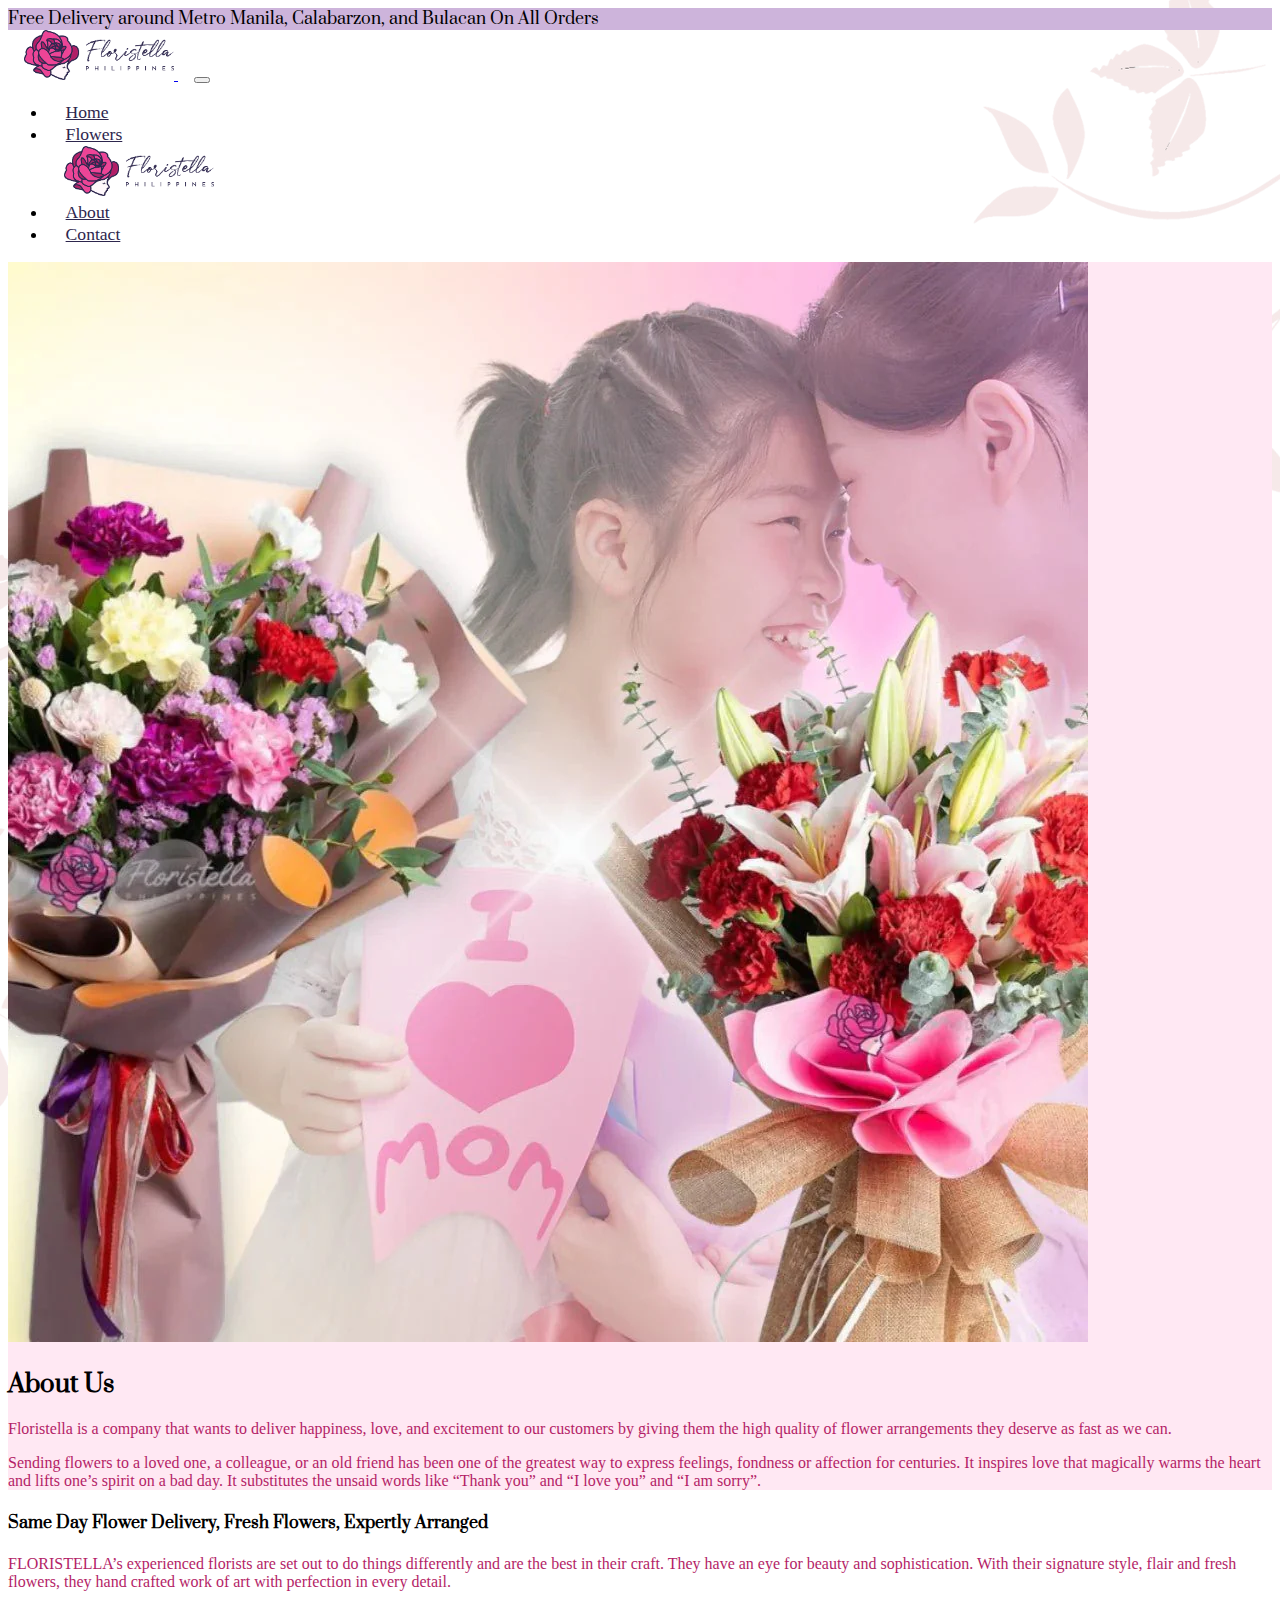
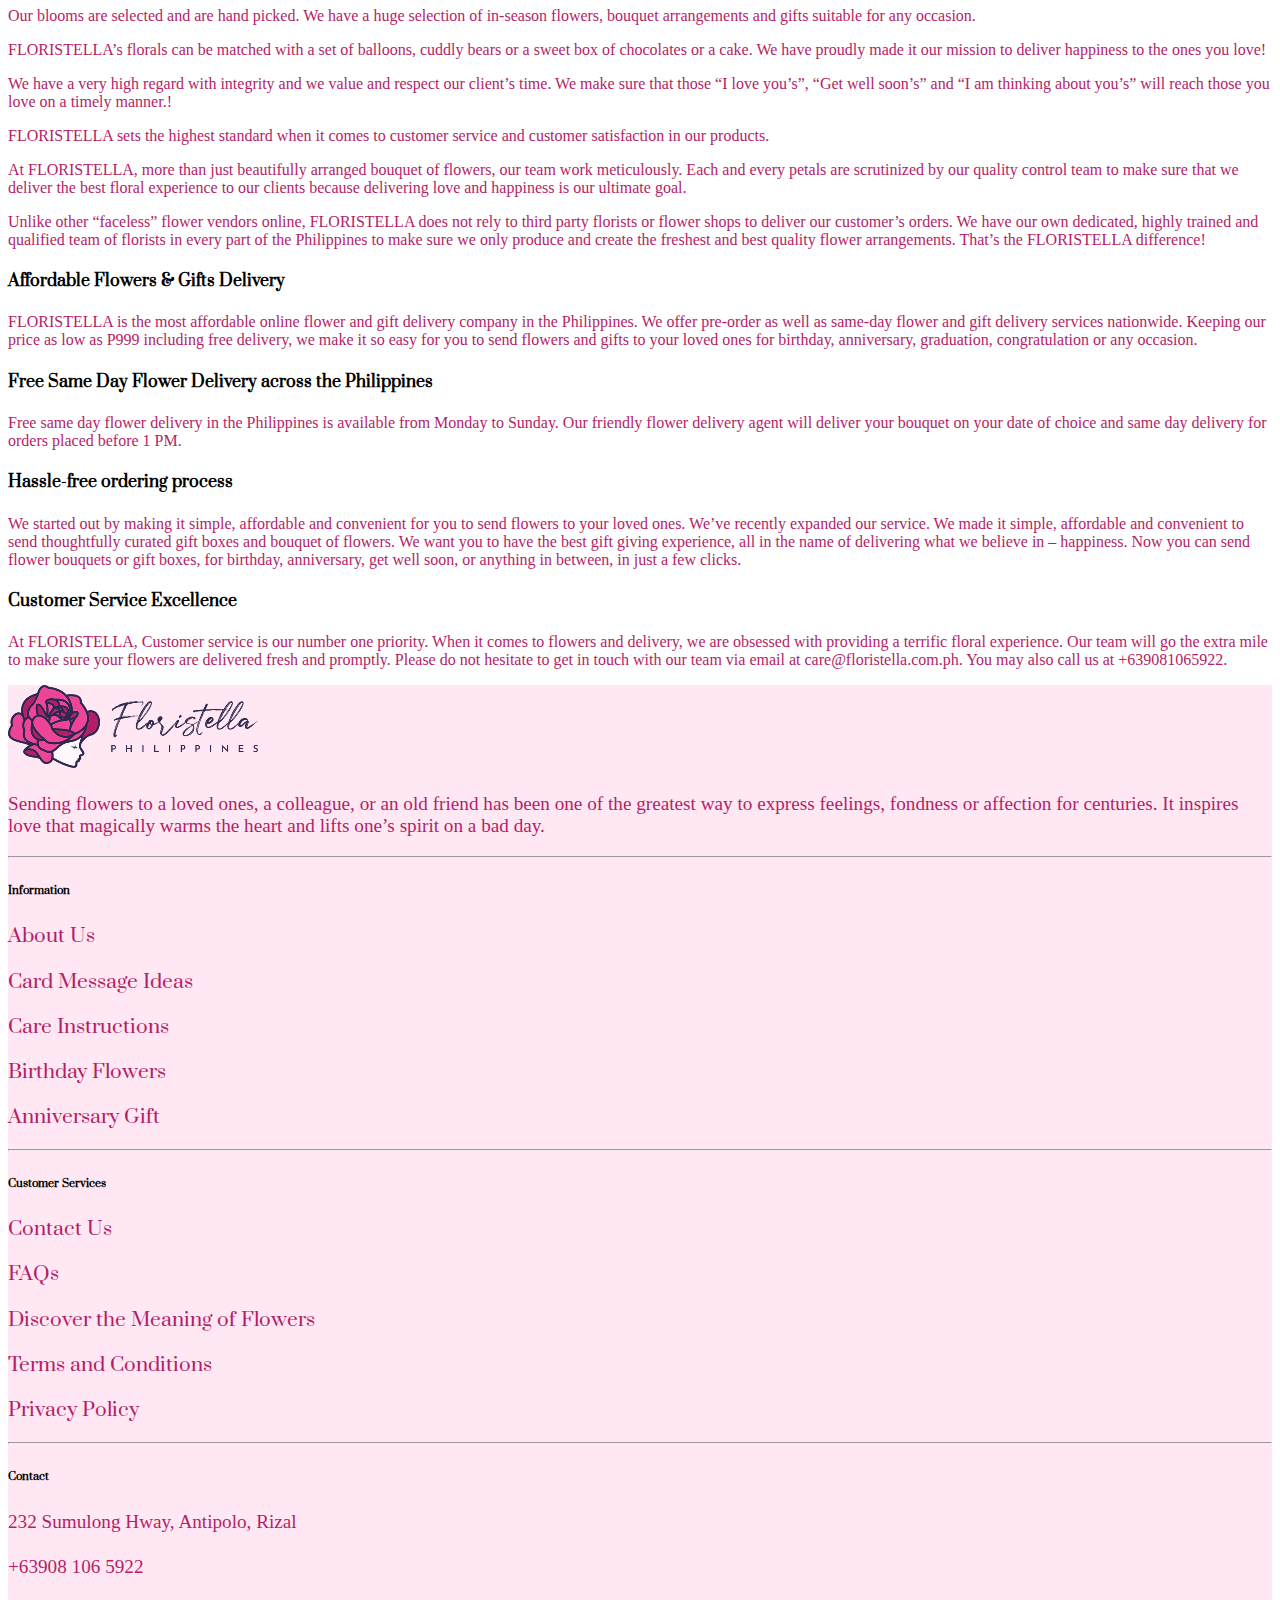
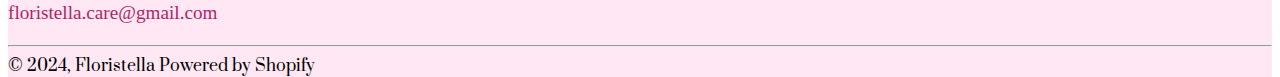
==== pages/about/index.html @ 7ae79d1a "added contents" ====
<!doctype html>
<html lang="en">
  <head>
    <!-- Required meta tags -->
    <meta charset="utf-8">
    <meta name="viewport" content="width=device-width, initial-scale=1">

    <!-- Bootstrap CSS -->
    <link href="https://cdn.jsdelivr.net/npm/bootstrap@5.0.2/dist/css/bootstrap.min.css" rel="stylesheet" integrity="sha384-EVSTQN3/azprG1Anm3QDgpJLIm9Nao0Yz1ztcQTwFspd3yD65VohhpuuCOmLASjC" crossorigin="anonymous">

    <link rel="stylesheet" href="./assets/css/style.css">
    <title>Hello, world!</title>
  </head>
  <body class="bg">
</div>

<!-- Header -->
<header class="top-header">
  <div class="d-flex
  p-3 mb-2
  bg-body-secondary
  text-white
  justify-content-center">
  Free Delivery around Metro Manila, Calabarzon, and Bulacan On All Orders
  </div>
</header>

<!--Navigation Bar -->
<nav class="navbar
  navbar-expand-md">
    <div class="container-fluid">
      <a class="navbar-brand d-md-none" href="#">
        <img src="./assets/img/floristellaLogo.png" alt="">
      </a>
      <button class="navbar-toggler navbar-light bg-light" type="button" data-bs-toggle="collapse" data-bs-target="#navbarNav" aria-controls="navbarNav" aria-expanded="false" aria-label="Toggle navigation">
        <span class="navbar-toggler-icon"></span>
      </button>
      <div class="collapse navbar-collapse" id="navbarNav">
        <ul class="navbar-nav mx-auto">
          <li class="nav-item">
            <a class="nav-link" aria-current="page" href="/index.html">Home</a>
          </li>
          <li class="nav-item">
            <a class="nav-link" href="/pages/flowers/index.html">Flowers</a>
          </li>
          <a class="navbar-brand d-none d-md-block" href="#">
            <img src="./assets/img/floristellaLogo.png" alt="">
          </a>
          <li class="nav-item">
            <a class="nav-link" href="/pages/about/index.html">About</a>
          </li>
          <li class="nav-item">
            <a class="nav-link"href="/pages/contact/index.html">Contact</a>
          </li>
        </ul>
      </div>
    </div>
  </nav>

<!--About-->

<section class="py-3 py-md-5">
  <div class="bg-body-tertiary container rounded-lg">
    <div class="row gy-3 gy-md-4 gy-lg-0 mt-5 align-items-lg-center">
      <div class="col-12 col-lg-6 col-xl-5">
        <img class="img-fluid rounded" src="./assets/img/floristellaAbout.jpg">
      </div>
      <div class="col-12 col-lg-6 col-xl-7">
        <div class="row justify-content-xl-center">
          <div class="col-12 col-xl-11">
            <h2 class="mb-3 mt-5">About Us</h2>
            <p class="lead fs-4 text-secondary mb-3 mt-4">Floristella is a company that wants to deliver happiness, love, and excitement to our customers by giving them the high quality of flower arrangements they deserve as fast as we can.</p>
            <p class=" mb-5">Sending flowers to a loved one, a colleague, or an old friend has been one of the greatest way to express feelings, fondness or affection for centuries. It inspires love that magically warms the heart and lifts one’s spirit on a bad day. It substitutes the unsaid words like “Thank you” and “I love you” and “I am sorry”.</p>
            </div>
            </div>
      </div>
      </div>
      </div>
      <div class="text-start container">
      <h4 class="mt-5 mb-4 text-center">Same Day Flower Delivery, Fresh Flowers, Expertly Arranged</h4>
      <p class="mt-3 mb-3">FLORISTELLA’s experienced florists are set out to do things differently and are the best in their craft. They have an eye for beauty and sophistication. With their signature style, flair and fresh flowers, they hand crafted work of art with perfection in every detail.</p>
      <p class="mt-3 mb-3">Our blooms are selected and are hand picked. We have a huge selection of in-season flowers, bouquet arrangements and gifts suitable for any occasion.</p>
      <p class="mt-3 mb-3">FLORISTELLA’s florals can be matched with a set of balloons, cuddly bears or a sweet box of chocolates or a cake. We have proudly made it our mission to deliver happiness to the ones you love!</p>
      <p class="mt-3 mb-3">We have a very high regard with integrity and we value and respect our client’s time. We make sure that those “I love you’s”, “Get well soon’s” and “I am thinking about you’s” will reach those you love on a timely manner.!</p>
      <p class="mt-3 mb-3">FLORISTELLA sets the highest standard when it comes to customer service and customer satisfaction in our products.</p>
      <p class="mt-3 mb-3">At FLORISTELLA, more than just beautifully arranged bouquet of flowers, our team work meticulously. Each and every petals are scrutinized by our quality control team to make sure that we deliver the best floral experience to our clients because delivering love and happiness is our ultimate goal.</p>
      <p class="mt-3 mb-3">Unlike other “faceless” flower vendors online, FLORISTELLA does not rely to third party florists or flower shops to deliver our customer’s orders. We have our own dedicated, highly trained and qualified team of florists in every part of the Philippines to make sure we only produce and create the freshest and best quality flower arrangements. That’s the FLORISTELLA difference!</p>
      <h4 class="mt-5 mb-4 text-center">Affordable Flowers & Gifts Delivery</h4>
      <p class="mt-3 mb-3">FLORISTELLA is the most affordable online flower and gift delivery company in the Philippines. We offer pre-order as well as same-day flower and gift delivery services nationwide. Keeping our price as low as P999 including free delivery, we make it so easy for you to send flowers and gifts to your loved ones for birthday, anniversary, graduation, congratulation or any occasion.</p>
      <h4 class="mt-5 mb-4 text-center">Free Same Day Flower Delivery across the Philippines</h4>
      <p class="mt-3 mb-3">Free same day flower delivery in the Philippines is available from Monday to Sunday. Our friendly flower delivery agent will deliver your bouquet on your date of choice and same day delivery for orders placed before 1 PM.</p>
      <h4 class="mt-5 mb-4 text-center">Hassle-free ordering process</h4>
      <p class="mt-3 mb-3">We started out by making it simple, affordable and convenient for you to send flowers to your loved ones. We’ve recently expanded our service. We made it simple, affordable and convenient to send thoughtfully curated gift boxes and bouquet of flowers. We want you to have the best gift giving experience, all in the name of delivering what we believe in – happiness. Now you can send flower bouquets or gift boxes, for birthday, anniversary, get well soon, or anything in between, in just a few clicks.</p>
      <h4 class="mt-5 mb-4 text-center">Customer Service Excellence</h4>
      <p class="mt-3 mb-3">At FLORISTELLA, Customer service is our number one priority. When it comes to flowers and delivery, we are obsessed with providing a terrific floral experience. Our team will go the extra mile to make sure your flowers are delivered fresh and promptly. Please do not hesitate to get in touch with our team via email at care@floristella.com.ph. You may also call us at +639081065922.</p>
      </div>
    </div>
      </section>
<!-- Footer -->
<section class="footer-section">
      <div class=" my-5">
        <footer class="bg-body-tertiary text-center text-lg-start">
          <!-- Grid container -->
          <div class="container p-4 pb-0">
            <!-- Section: Links -->
            <section class="">
              <!--Grid row-->
              <div class="row">
                <!-- Grid column -->
                <div class="col-md-3 col-lg-3 col-xl-3 mx-auto mt-3">
                  <img src="assets/img/floristellaLogo.png" class="img-fluid">
                  <p class="mb-2 mt-3">
                    Sending flowers to a loved ones, a colleague, or an old friend has been one of the greatest way to express feelings, fondness or affection for centuries. It inspires love that magically warms the heart and lifts one’s spirit on a bad day.
                  </p>
                </div>
                <!-- Grid column -->

                <hr class="w-100 clearfix d-md-none" />

                <!-- Grid column -->
                <div class="col-md-2 col-lg-2 col-xl-2 mx-auto mt-3">
                  <h6 class="text-uppercase mb-4 font-weight-bold">Information</h6>
                  <p>
                    <a>About Us</a>
                  </p>
                  <p>
                    <a>Card Message Ideas</a>
                  </p>
                  <p>
                    <a>Care Instructions</a>
                  </p>
                  <p>
                    <a>Birthday Flowers</a>
                  </p>
                  <p>
                    <a>Anniversary Gift</a>
                  </p>
                </div>
                <!-- Grid column -->

                <hr class="w-100 clearfix d-md-none" />

                <!-- Grid column -->
                <div class="col-md-3 col-lg-2 col-xl-2 mx-auto mt-3">
                  <h6 class="text-uppercase mb-4 font-weight-bold">
                    Customer Services
                  </h6>
                  <p>
                    <a>Contact Us</a>
                  </p>
                  <p>
                    <a>FAQs</a>
                  </p>
                  <p>
                    <a>Discover the Meaning of Flowers</a>
                  </p>
                  <p>
                    <a>Terms and Conditions</a>
                  </p>
                  <p>
                    <a> Privacy Policy</a>
                  </p>
                </div>

                <!-- Grid column -->
                <hr class="w-100 clearfix d-md-none" />

                <!-- Grid column -->
                <div class="col-md-4 col-lg-3 col-xl-3 mx-auto mt-3">
                  <h6 class="text-uppercase mb-4 font-weight-bold">Contact</h6>
                  <p><i class="mr-3"></i>232 Sumulong Hway, Antipolo, Rizal</p>
                  <p><i class="mr-3"></i>+63908 106 5922</p>
                  <p><i class="mr-3"></i>floristella.care@gmail.com</p>
                  <p><i class="mr-3"></i></p>
                </div>
                <!-- Grid column -->
              </div>
              <!--Grid row-->
            </section>
            <!-- Section: Links -->

            <hr class="my-3">

            <!-- Section: Copyright -->
            <section class="p-3 pt-0">
              <div class="row d-flex align-items-center">
                <!-- Grid column -->
                <div class="col-md-7 col-lg-8 text-center text-md-start">
                  <!-- Copyright -->
                  <div class="p-3">
                    © 2024, Floristella Powered by Shopify
                  </div>
                  <!-- Copyright -->
                </div>
              </div>
            </section>
            <!-- Section: Copyright -->
          </div>
          <!-- Grid container -->
        </footer>
      </div>
    </section>
---- pages/about/assets/css/style.css ----
/* Fonts */
@font-face {
    font-family: Montserrat;
    src: url('../font/montserratBold.otf')format('truetype');
}
@font-face {
    font-family: Prata;
    src: url('../font/prataRegular.ttf')format('truetype');
}
@font-face {
    font-family: MontserratReg;
    src: url('../font/montserratRegular.otf')format('truetype');
}

* {
    font-family: Prata;
}
:root {
    --h1-font: 10rem;
}
p {
  color: #B41E67;
  font-size: 1rem;
  font-family: Montserrat;
}
/* Header */
.bg-body-secondary {
    background-color: #CDB4DB;
}
.bg {
    background-image: url('../img/floristellaBackground.png');
    height: 100vh;
    background-position: center top;
    background-repeat: no-repeat;
}


/* Navigation */

.navbar-brand img {
    width: 80px;
  }
  .navbar-nav {
    align-items: center;
  }
  .navbar .navbar-nav .nav-link {
    color: #2D264D;
    font-family: Montserrat;
    font-size: 1.1em;
    padding: 0.5em 1em;
  }
  @media screen and (min-width: 768px) {
    .navbar-brand img {
      width: 150px;
    }
    .navbar-brand {
      margin-right: 0;
      padding: 0 1em;
    }
  }

.bg-body-tertiary {
  background-color: #FFE8F3;
}
/* Footer */
.footer-section {
  p{
      font-size: 1.2rem;
  }
  
  .bg-body-tertiary {
      background-color: #FFE8F3;
  }
  }
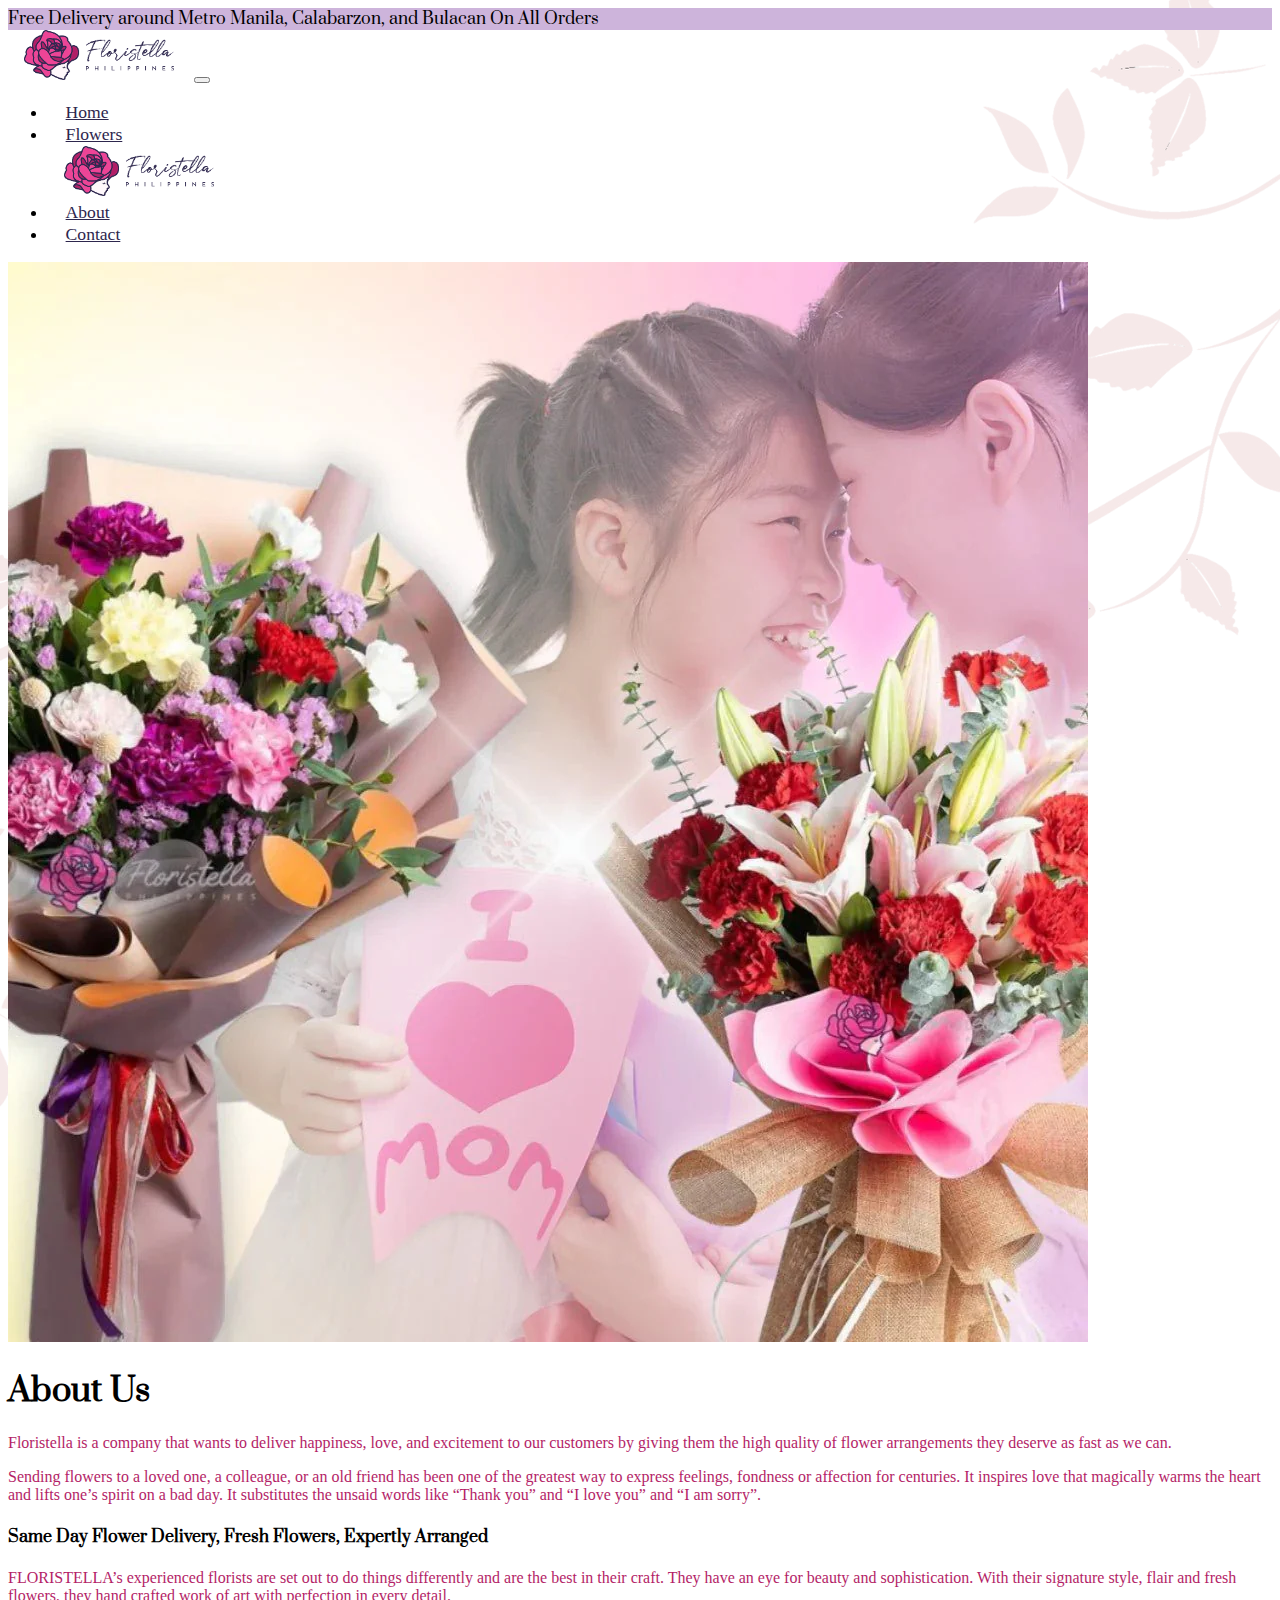
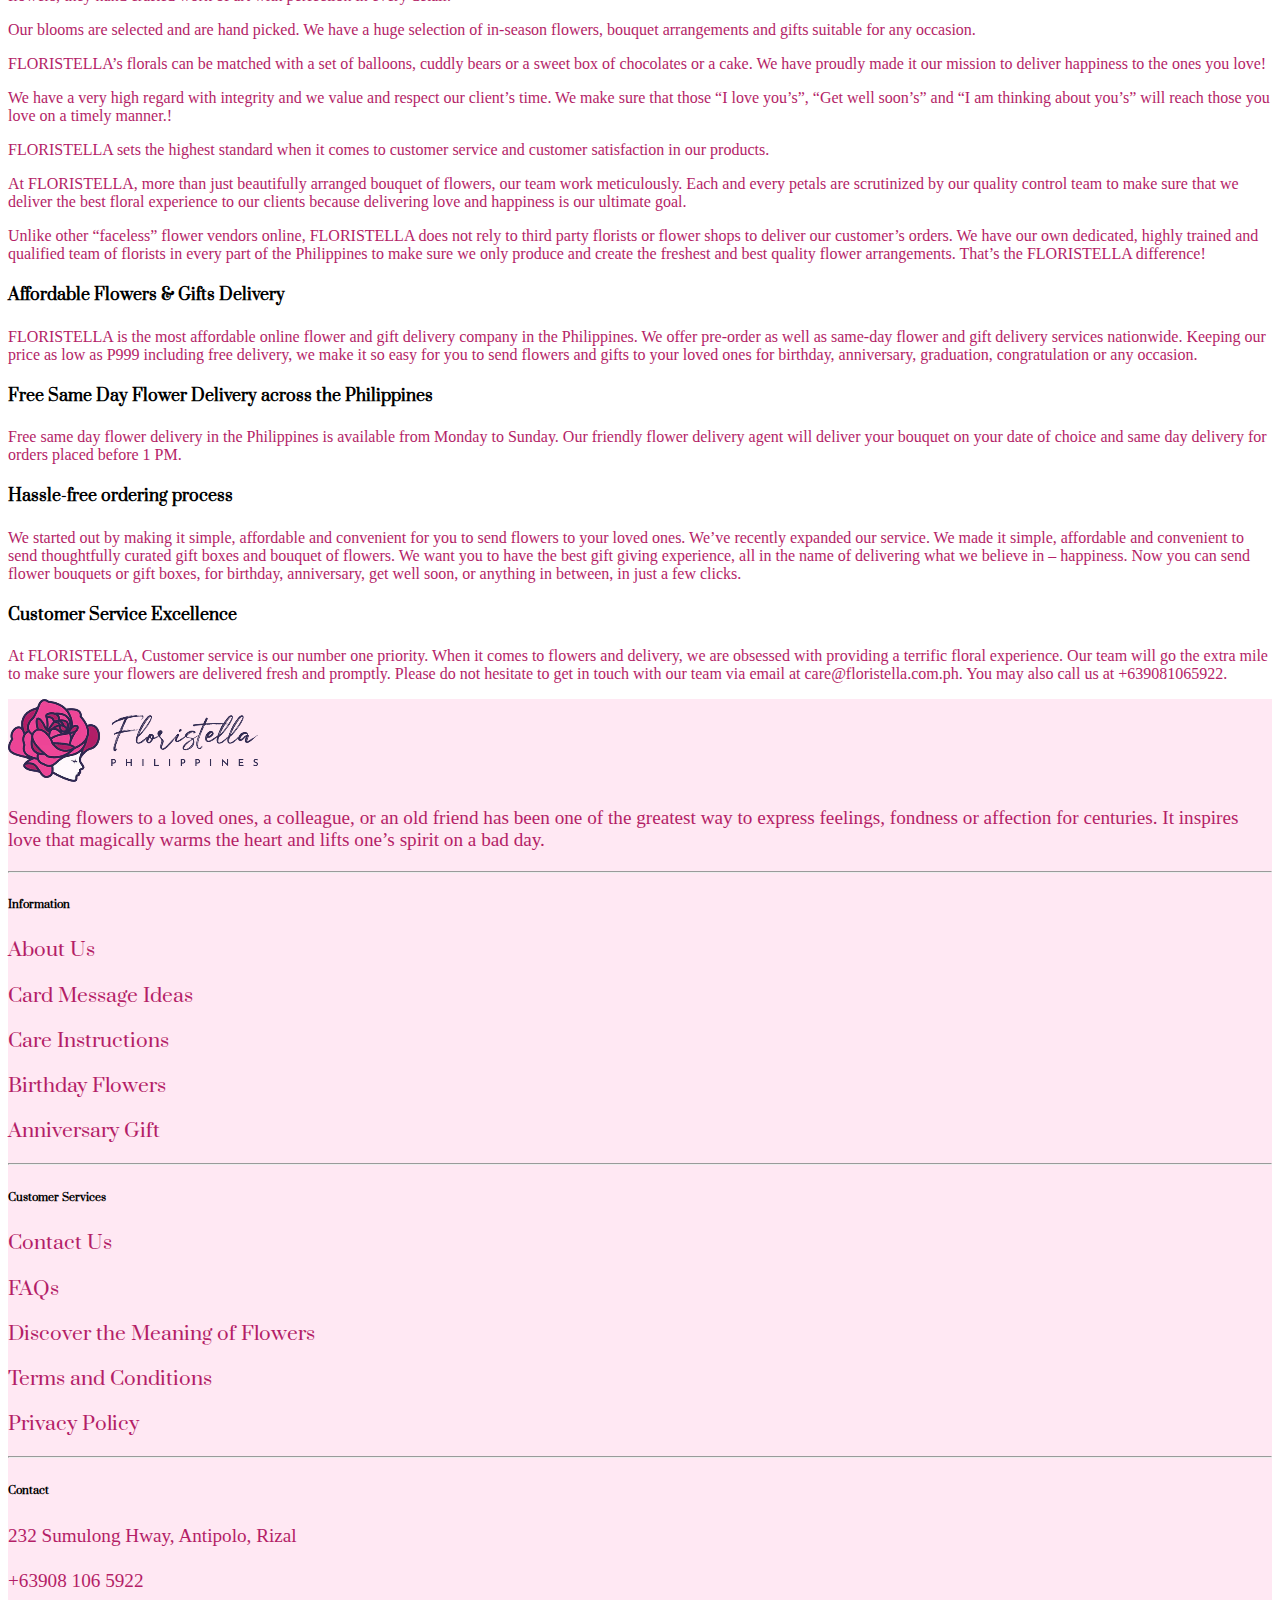
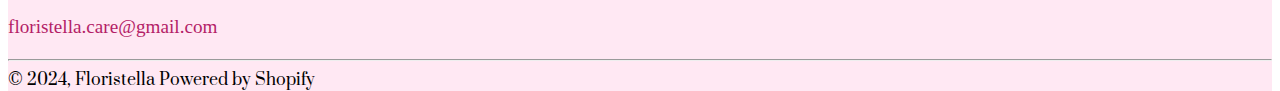
==== commit d74905a5: "Finalization" ====
--- a/pages/about/index.html
+++ b/pages/about/index.html
@@ -9,10 +9,10 @@
     <link href="https://cdn.jsdelivr.net/npm/bootstrap@5.0.2/dist/css/bootstrap.min.css" rel="stylesheet" integrity="sha384-EVSTQN3/azprG1Anm3QDgpJLIm9Nao0Yz1ztcQTwFspd3yD65VohhpuuCOmLASjC" crossorigin="anonymous">
 
     <link rel="stylesheet" href="./assets/css/style.css">
-    <title>Hello, world!</title>
+    <title>Floristella Philippines</title>
   </head>
   <body class="bg">
-</div>
+
 
 <!-- Header -->
 <header class="top-header">
@@ -23,52 +23,54 @@
   justify-content-center">
   Free Delivery around Metro Manila, Calabarzon, and Bulacan On All Orders
   </div>
-</header>
+    </header>
 
 <!--Navigation Bar -->
-<nav class="navbar
-  navbar-expand-md">
-    <div class="container-fluid">
-      <a class="navbar-brand d-md-none" href="#">
-        <img src="./assets/img/floristellaLogo.png" alt="">
-      </a>
-      <button class="navbar-toggler navbar-light bg-light" type="button" data-bs-toggle="collapse" data-bs-target="#navbarNav" aria-controls="navbarNav" aria-expanded="false" aria-label="Toggle navigation">
-        <span class="navbar-toggler-icon"></span>
-      </button>
-      <div class="collapse navbar-collapse" id="navbarNav">
-        <ul class="navbar-nav mx-auto">
-          <li class="nav-item">
-            <a class="nav-link" aria-current="page" href="/index.html">Home</a>
-          </li>
-          <li class="nav-item">
-            <a class="nav-link" href="/pages/flowers/index.html">Flowers</a>
-          </li>
-          <a class="navbar-brand d-none d-md-block" href="#">
-            <img src="./assets/img/floristellaLogo.png" alt="">
-          </a>
-          <li class="nav-item">
-            <a class="nav-link" href="/pages/about/index.html">About</a>
-          </li>
-          <li class="nav-item">
-            <a class="nav-link"href="/pages/contact/index.html">Contact</a>
-          </li>
-        </ul>
-      </div>
+<section class="nav-bar">
+  <nav class="navbar
+navbar-expand-md">
+  <div class="container-fluid">
+    <a class="navbar-brand d-md-none">
+      <img src="./assets/img/floristellaLogo.png" alt="logo">
+    </a>
+    <button class="navbar-toggler navbar-light bg-light" type="button" data-bs-toggle="collapse" data-bs-target="#navbarNav" aria-controls="navbarNav" aria-expanded="false" aria-label="Toggle navigation">
+      <span class="navbar-toggler-icon"></span>
+    </button>
+    <div class="collapse navbar-collapse" id="navbarNav">
+      <ul class="navbar-nav mx-auto">
+        <li class="nav-item">
+          <a class="nav-link" aria-current="page" href="./index.html">Home</a>
+        </li>
+        <li class="nav-item">
+          <a class="nav-link" href="./pages/flowers/index.html">Flowers</a>
+        </li>
+        <a class="navbar-brand d-none d-md-block">
+          <img src="./assets/img/floristellaLogo.png" alt="">
+        </a>
+        <li class="nav-item">
+          <a class="nav-link" href="./pages/about/index.html">About</a>
+        </li>
+        <li class="nav-item">
+          <a class="nav-link"href="./pages/contact/index.html">Contact</a>
+        </li>
+      </ul>
     </div>
+  </div>
   </nav>
+  </section>
 
 <!--About-->
-
-<section class="py-3 py-md-5">
-  <div class="bg-body-tertiary container rounded-lg">
+<section class="about">
+<div class="py-3 py-md-5">
+  <div class="container rounded">
     <div class="row gy-3 gy-md-4 gy-lg-0 mt-5 align-items-lg-center">
       <div class="col-12 col-lg-6 col-xl-5">
-        <img class="img-fluid rounded" src="./assets/img/floristellaAbout.jpg">
+        <img class="img-fluid" src="./assets/img/floristellaAbout.jpg">
       </div>
       <div class="col-12 col-lg-6 col-xl-7">
         <div class="row justify-content-xl-center">
           <div class="col-12 col-xl-11">
-            <h2 class="mb-3 mt-5">About Us</h2>
+            <h1 class="mb-3 mt-5">About Us</h1>
             <p class="lead fs-4 text-secondary mb-3 mt-4">Floristella is a company that wants to deliver happiness, love, and excitement to our customers by giving them the high quality of flower arrangements they deserve as fast as we can.</p>
             <p class=" mb-5">Sending flowers to a loved one, a colleague, or an old friend has been one of the greatest way to express feelings, fondness or affection for centuries. It inspires love that magically warms the heart and lifts one’s spirit on a bad day. It substitutes the unsaid words like “Thank you” and “I love you” and “I am sorry”.</p>
             </div>
@@ -95,9 +97,10 @@
       <p class="mt-3 mb-3">At FLORISTELLA, Customer service is our number one priority. When it comes to flowers and delivery, we are obsessed with providing a terrific floral experience. Our team will go the extra mile to make sure your flowers are delivered fresh and promptly. Please do not hesitate to get in touch with our team via email at care@floristella.com.ph. You may also call us at +639081065922.</p>
       </div>
     </div>
-      </section>
+</section>
+
 <!-- Footer -->
-<section class="footer-section">
+  <section class="footer-section">
       <div class=" my-5">
         <footer class="bg-body-tertiary text-center text-lg-start">
           <!-- Grid container -->
@@ -199,4 +202,4 @@
           <!-- Grid container -->
         </footer>
       </div>
-    </section>+  </section>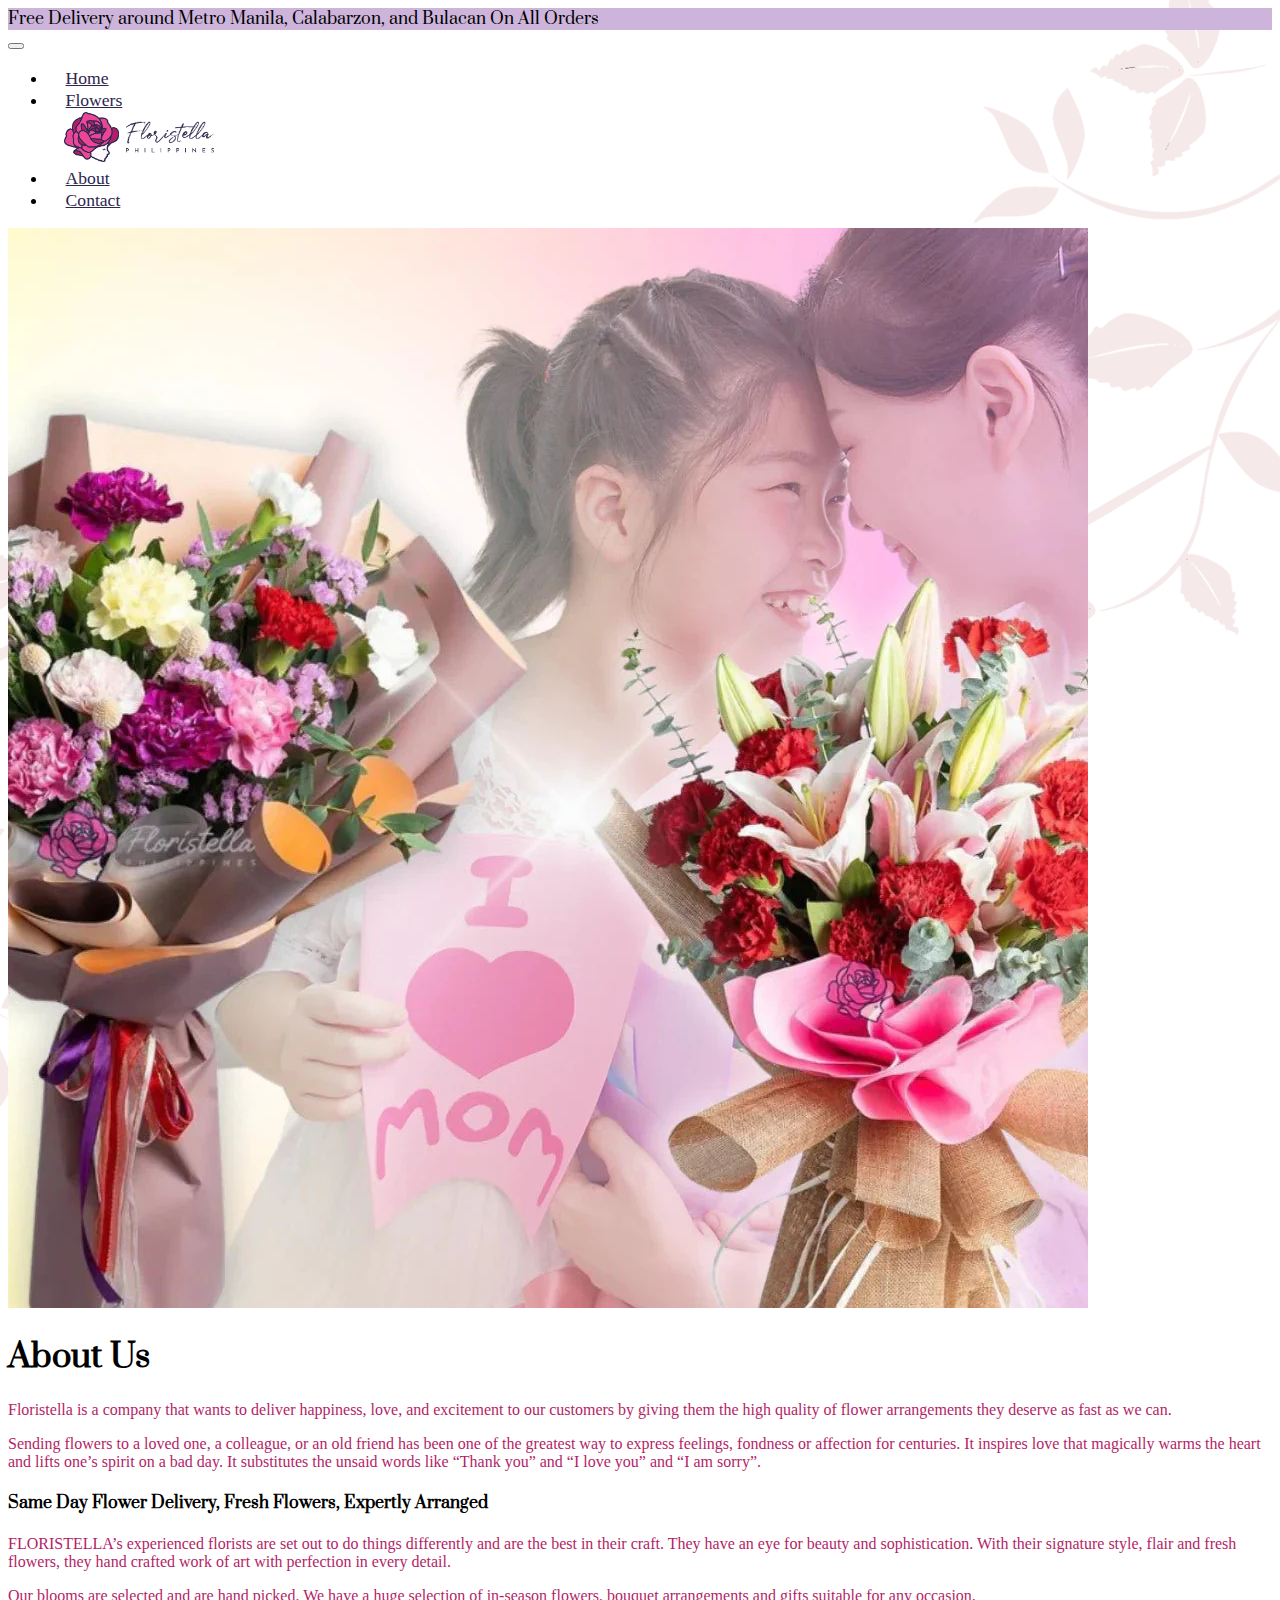
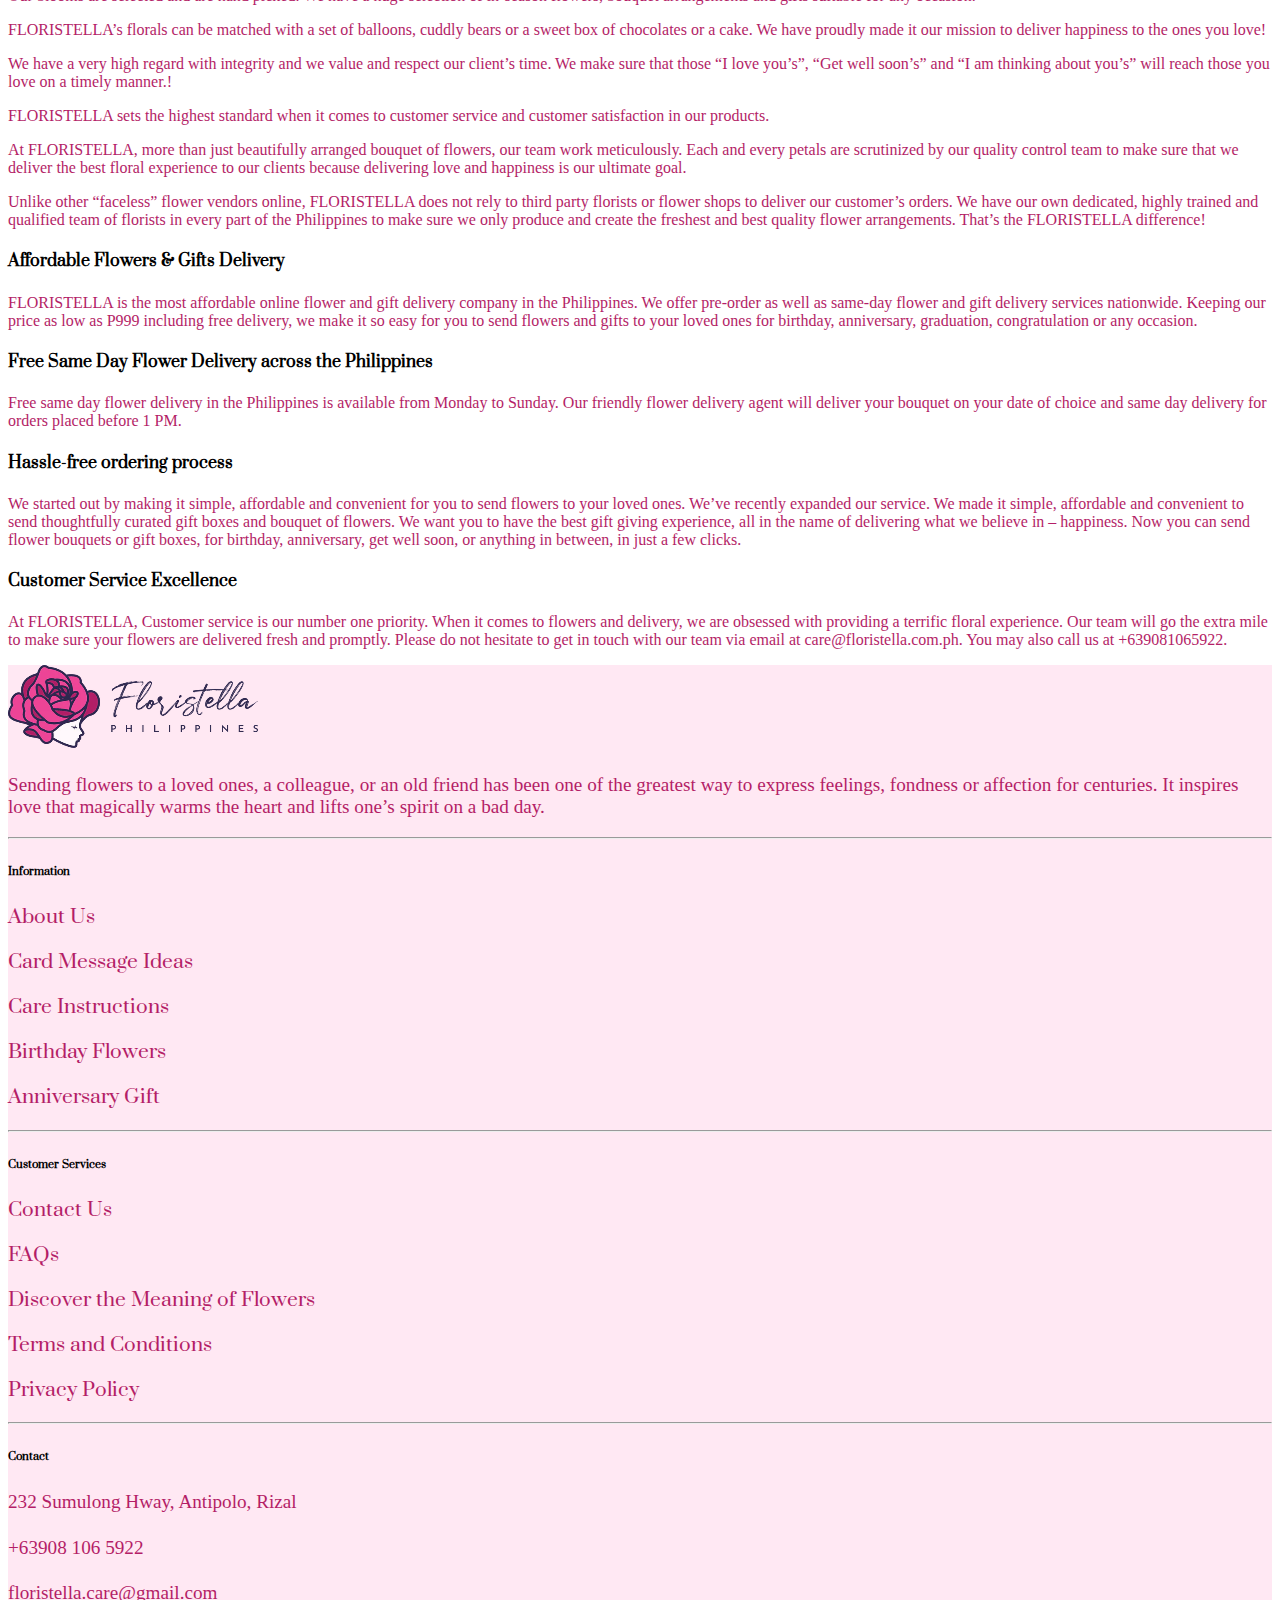
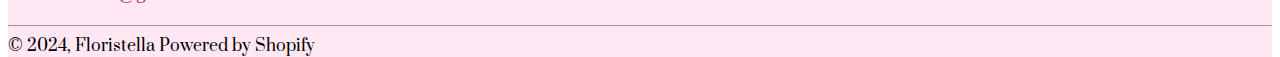
==== commit 9c1efc08: "Final" ====
--- a/pages/about/index.html
+++ b/pages/about/index.html
@@ -9,7 +9,7 @@
     <link href="https://cdn.jsdelivr.net/npm/bootstrap@5.0.2/dist/css/bootstrap.min.css" rel="stylesheet" integrity="sha384-EVSTQN3/azprG1Anm3QDgpJLIm9Nao0Yz1ztcQTwFspd3yD65VohhpuuCOmLASjC" crossorigin="anonymous">
 
     <link rel="stylesheet" href="./assets/css/style.css">
-    <title>Floristella Philippines</title>
+    <title>About - Floristella Philippines</title>
   </head>
   <body class="bg">
 
@@ -30,28 +30,25 @@
   <nav class="navbar
 navbar-expand-md">
   <div class="container-fluid">
-    <a class="navbar-brand d-md-none">
-      <img src="./assets/img/floristellaLogo.png" alt="logo">
-    </a>
     <button class="navbar-toggler navbar-light bg-light" type="button" data-bs-toggle="collapse" data-bs-target="#navbarNav" aria-controls="navbarNav" aria-expanded="false" aria-label="Toggle navigation">
       <span class="navbar-toggler-icon"></span>
     </button>
     <div class="collapse navbar-collapse" id="navbarNav">
       <ul class="navbar-nav mx-auto">
         <li class="nav-item">
-          <a class="nav-link" aria-current="page" href="./index.html">Home</a>
-        </li>
-        <li class="nav-item">
-          <a class="nav-link" href="./pages/flowers/index.html">Flowers</a>
+          <a class="nav-link" aria-current="page" href="../../index.html">Home</a>
+        </li>
+        <li class="nav-item">
+          <a class="nav-link" href="../flowers/index.html">Flowers</a>
         </li>
         <a class="navbar-brand d-none d-md-block">
-          <img src="./assets/img/floristellaLogo.png" alt="">
+          <img src="./assets/img/floristellaLogo.png">
         </a>
         <li class="nav-item">
-          <a class="nav-link" href="./pages/about/index.html">About</a>
-        </li>
-        <li class="nav-item">
-          <a class="nav-link"href="./pages/contact/index.html">Contact</a>
+          <a class="nav-link" href="../about/index.html">About</a>
+        </li>
+        <li class="nav-item">
+          <a class="nav-link"href="../contact/index.html">Contact</a>
         </li>
       </ul>
     </div>
